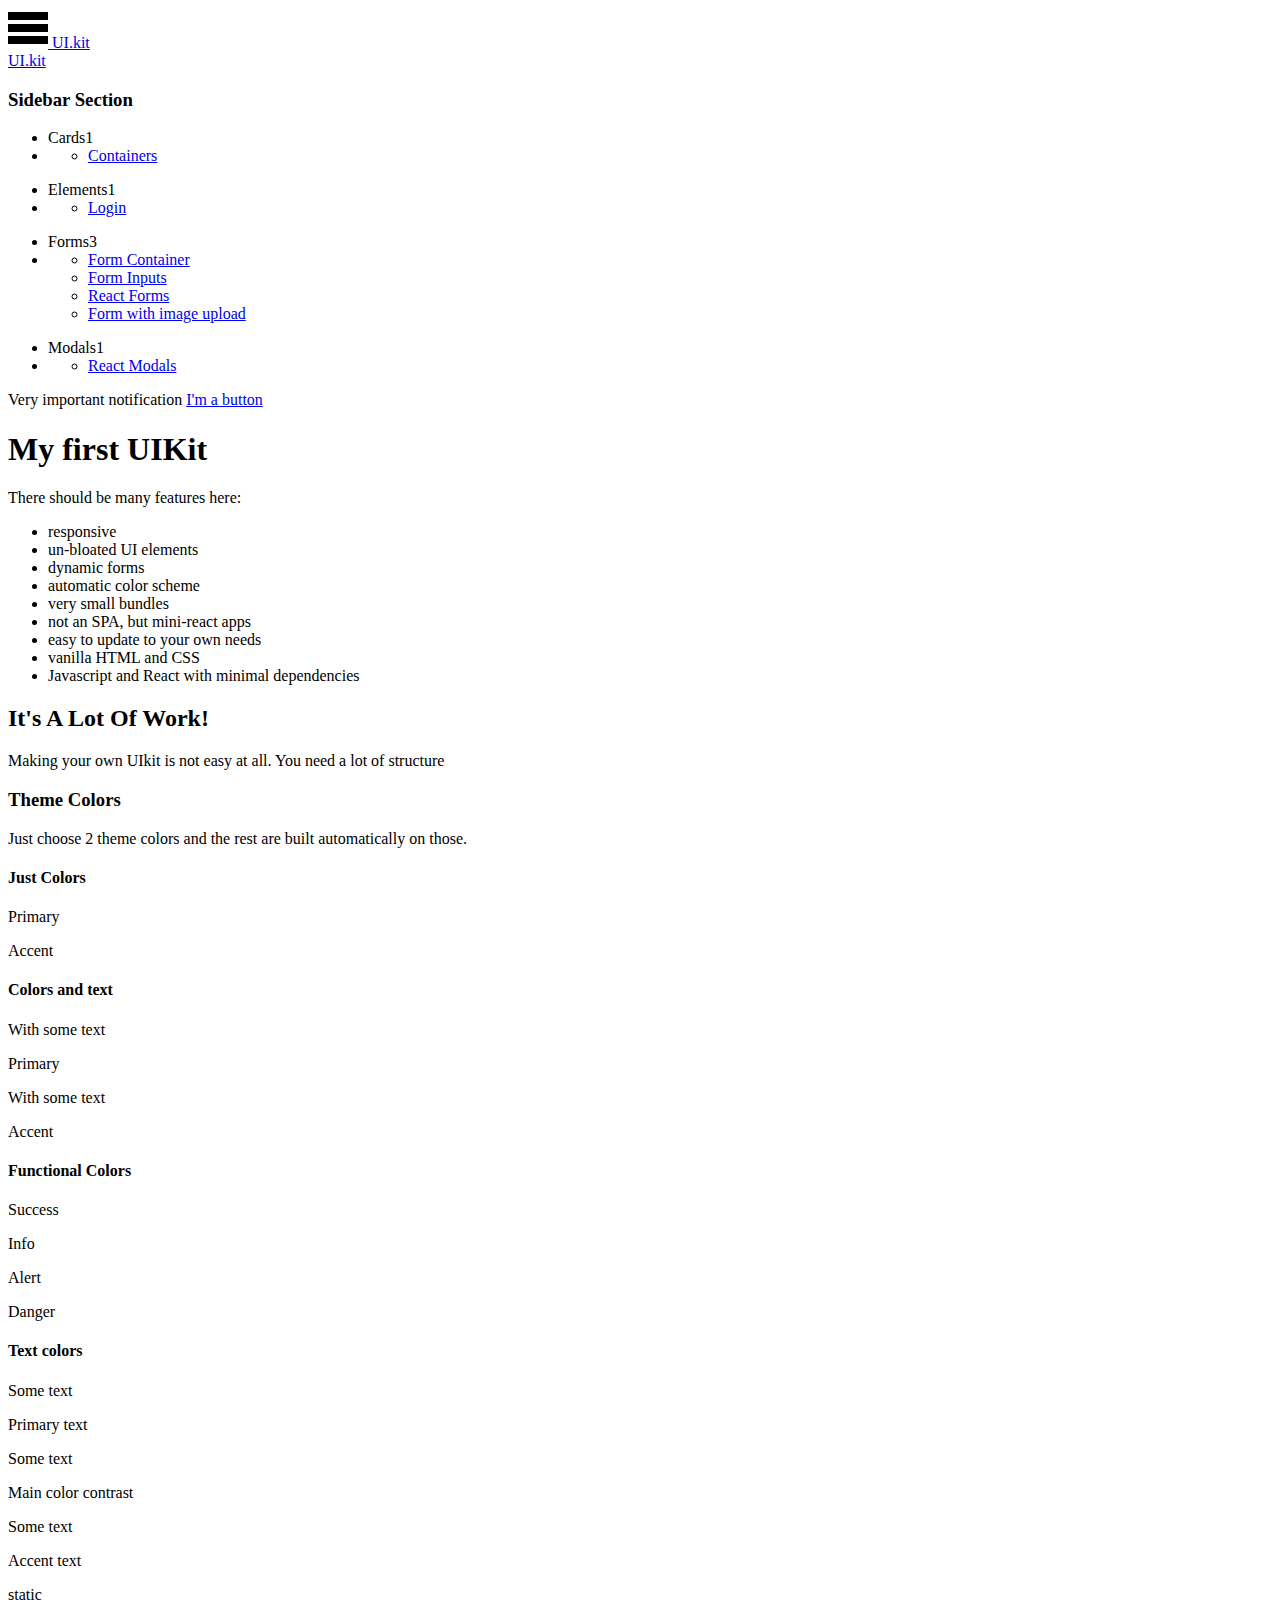
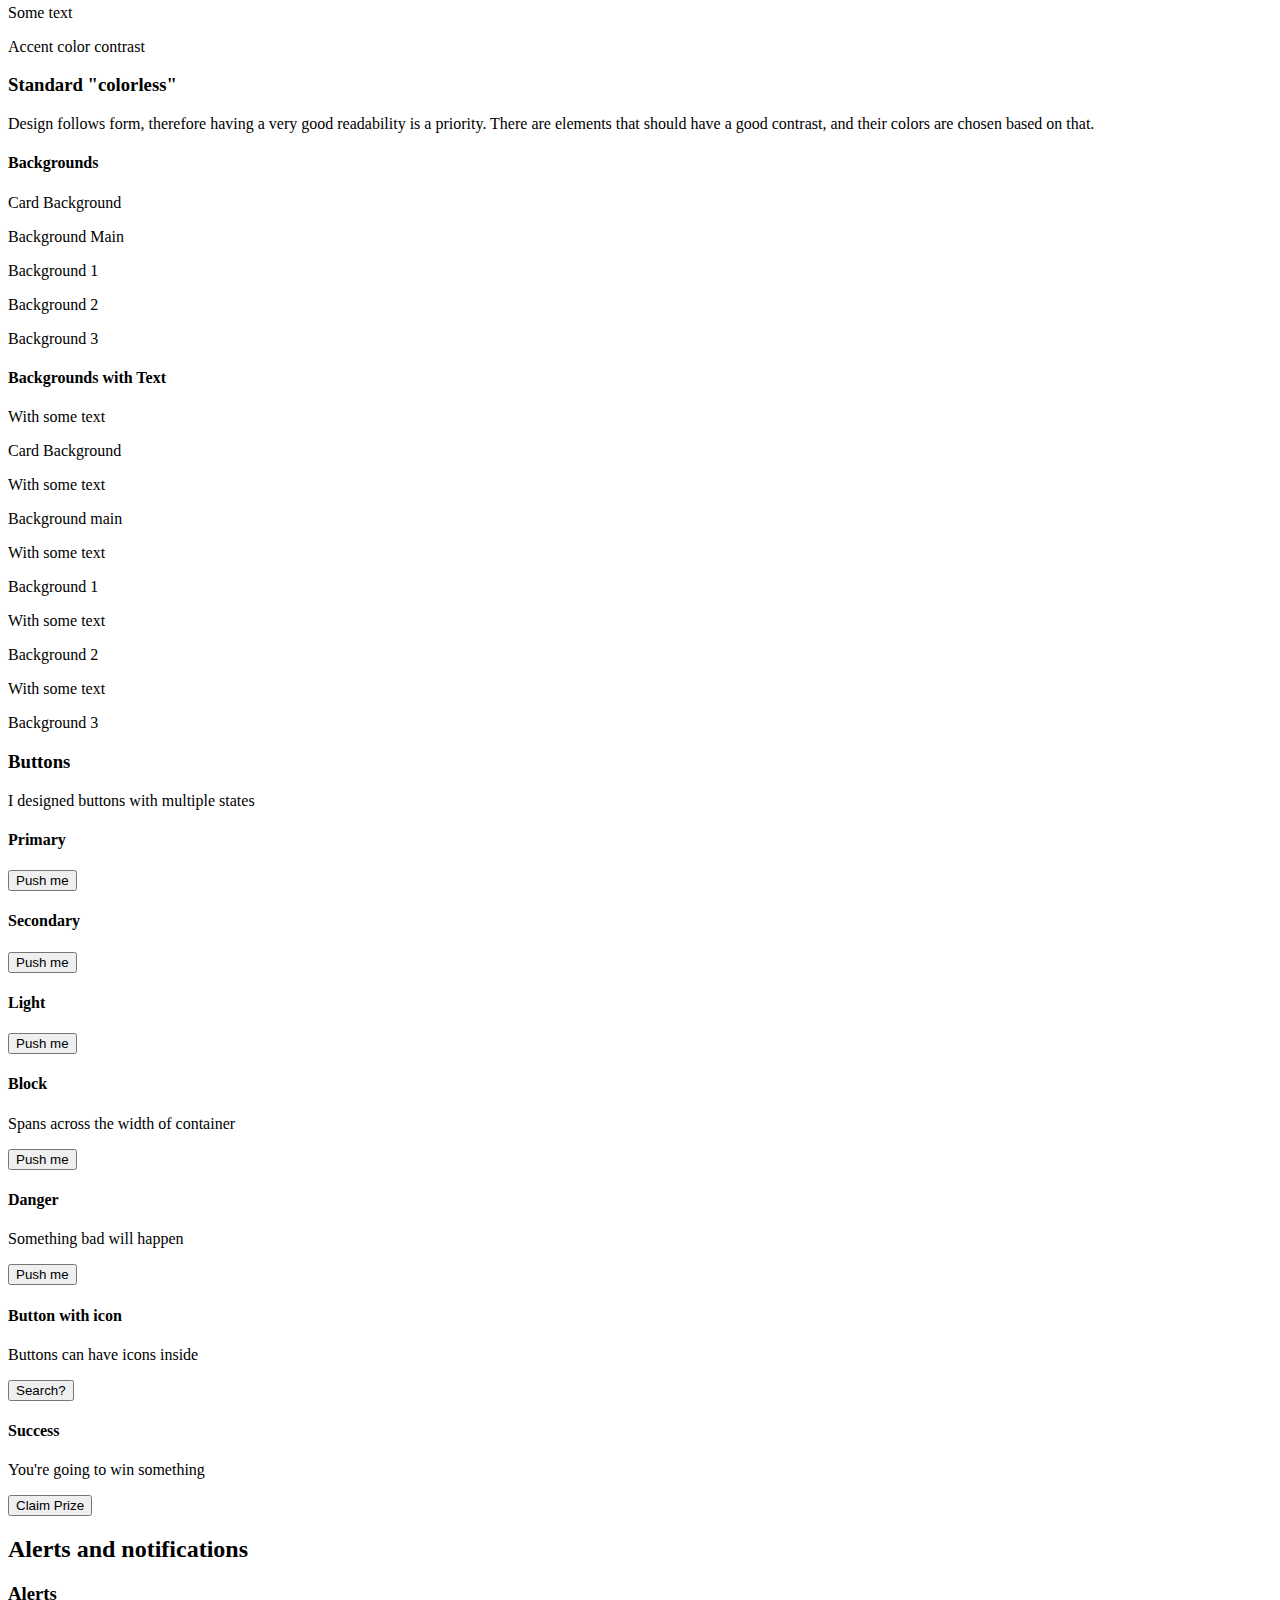
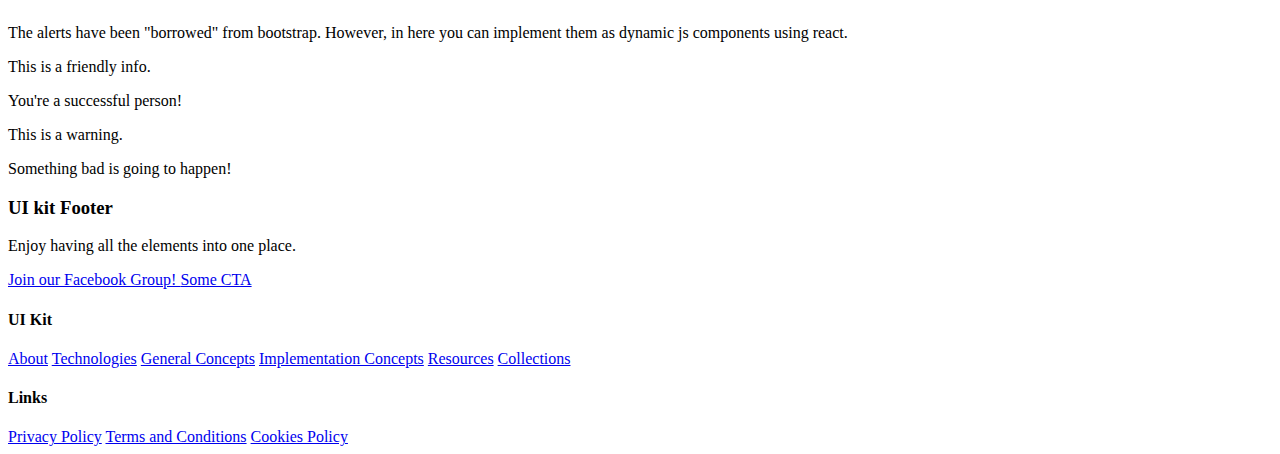
==== index.html @ 358cb96f "initial" ====
<!DOCTYPE html>
<html>
<head>
    <link rel="stylesheet" href="/uikit/css/main.css">
    <link rel="stylesheet" href="/uikit/icomoon_fonts/style.css">

</head>
<body>

<nav>
    <div class="left-side" id="nav-logo">
        <a rel="nofollow noopener" href="#" onclick="toggle_sidebar()" class="collapse-button">
            <svg viewBox="0 0 100 80" width="40" height="40">
                <rect width="100" height="20"></rect>
                <rect y="30" width="100" height="20"></rect>
                <rect y="60" width="100" height="20"></rect>
            </svg>
        </a>
        <a class="navbar-logo" href="/static">UI.kit</a>
    </div>
    <div id="profile-app">
        <div class="dropdown">
            <span class="dropdown-button">
                <span class="dropdown-button-icon icon-person-circle"></span>
            </span>
        </div>
    </div>
</nav>
<aside class="sidebar" id="sidebar">
    <div class="sidebar">
        <div id="sidebar-app">
            <div class="categories">
                <div class="top-section"><a href="/static" class="navbar-logo">UI.kit</a>
                    <a href="#" onclick="toggle_sidebar()" rel="nofollow noopener" class="collapse-button">
                        <span class="icon-close close-icon"></span>
                    </a>
                </div>
                <h3 class="sidebar-title">Sidebar Section</h3>

                <ul class="tree">
                    <li><span class="icon-arrow_drop_down expander"></span>
                        <div class=" parent expanded "><span>Cards</span><span>1</span></div>
                    </li>
                    <li class="children">
                        <ul class="tree">
                            <li>
                                <div class="has-parent-margin parent"><span><a
                                        href="/uikit/pages/cards.html">Containers</a></span><span></span></div>
                            </li>
                        </ul>
                    </li>
                </ul>

                <ul class="tree">
                    <li><span class="icon-arrow_drop_down expander"></span>
                        <div class=" parent expanded "><span>Elements</span><span>1</span></div>
                    </li>
                    <li class="children">
                        <ul class="tree">
                            <li>
                                <div class="has-parent-margin parent"><span><a href="/uikit/pages/login.html">Login</a></span><span></span>
                                </div>
                            </li>
                        </ul>
                    </li>
                </ul>

                <ul class="tree">
                    <li>
                        <span class="icon-arrow_drop_down expander"></span>
                        <div class=" parent expanded "><span>Forms</span><span>3</span></div>
                    </li>
                    <li class="children">
                        <ul class="tree">
                            <li>
                                <div class="has-parent-margin parent">
                                    <span><a href="/uikit/pages/forms/forms.html">Form Container</a></span>
                                </div>
                            </li>
                            <li>
                                <div class="has-parent-margin parent">
                                    <span><a href="/uikit/pages/forms/inputs.html">Form Inputs</a></span>
                                </div>
                            </li>
                            <li>
                                <div class="has-parent-margin parent">
                                    <span><a href="/uikit/pages/forms/react-forms.html">React Forms</a></span>
                                </div>
                            </li>
                            <li>
                                <div class="has-parent-margin parent">
                                    <span><a href="/uikit/pages/forms/image-forms.html">Form with image upload</a></span>
                                </div>
                            </li>
                        </ul>
                    </li>
                </ul>

                <ul class="tree">
                    <li>
                        <span class="icon-arrow_drop_down expander"></span>
                        <div class=" parent expanded "><span>Modals</span><span>1</span></div>
                    </li>
                    <li class="children">
                        <ul class="tree">
                            <li>
                                <div class="has-parent-margin parent">
                                    <span><a href="/uikit/pages/modals.html">React Modals</a></span>
                                </div>
                            </li>
                        </ul>
                    </li>
                </ul>

            </div>
        </div>
    </div>
</aside>
<aside class="top-notification-bar">
    Very important notification <a href="#" class="btn">I'm a button</a>
</aside>

<main>

    <header>
        <div class="left-side">
            <div>
                <span class="icon-star-full"> </span>
                <span class="icon-star-full"> </span>
                <span class="icon-star-full"> </span>
                <span class="icon-star-full"> </span>
                <span class="icon-star-full"> </span>
            </div>
            <h1>My first UIKit</h1>

            <p>There should be many features here:</p>
        </div>
        <div class="right-side">
            <ul>
                <li><span class="icon-plus"></span> responsive</li>
                <li><span class="icon-plus"></span> un-bloated UI elements</li>
                <li><span class="icon-plus"></span> dynamic forms</li>
                <li><span class="icon-plus"></span> automatic color scheme</li>
                <li><span class="icon-plus"></span> very small bundles</li>
                <li><span class="icon-plus"></span> not an SPA, but mini-react apps</li>
                <li><span class="icon-plus"></span> easy to update to your own needs</li>
                <li><span class="icon-plus"></span> vanilla HTML and CSS</li>
                <li><span class="icon-plus"></span> Javascript and React with minimal dependencies</li>
            </ul>
        </div>
    </header>

    <section class="column-container">
        <div class="header">
            <h2>It's A Lot Of Work!</h2>
            <p>Making your own UIkit is not easy at all. You need a lot of structure</p>
        </div>
        <div class="card">
            <div class="card-content">
                <div class="header">
                    <h3>Theme Colors</h3>
                    <p>Just choose 2 theme colors and the rest are built automatically on
                        those.</p>
                </div>
                <div class="card-description tile-container">
                    <section>
                        <h4>Just Colors</h4>
                        <div class="color-block">
                            <div class="color primary"></div>
                            <p>Primary</p>
                        </div>
                        <div class="color-block">
                            <div class="color accent"></div>
                            <p>Accent</p>
                        </div>
                    </section>
                    <section>
                        <h4>Colors and text</h4>
                        <div class="color-block">
                            <div class="color primary">With some text</div>
                            <p>Primary</p>
                        </div>
                        <div class="color-block">
                            <div class="color accent">With some text</div>
                            <p>Accent</p>
                        </div>
                    </section>
                </div>
                <div class="card-description tile-container">
                    <section>
                        <h4>Functional Colors</h4>
                        <div class="color-block">
                            <div class="color success"></div>
                            <p>Success</p>
                        </div>
                        <div class="color-block">
                            <div class="color info"></div>
                            <p>Info</p>
                        </div>
                        <div class="color-block">
                            <div class="color careful"></div>
                            <p>Alert</p>
                        </div>
                        <div class="color-block">
                            <div class="color danger"></div>
                            <p>Danger</p>
                        </div>
                    </section>
                    <section>
                        <h4>Text colors</h4>
                        <div class="color-block">
                            <div class="color text-primary"></div>
                            <div class="color test-text-primary">Some text</div>
                            <p>Primary text</p>
                        </div>
                        <div class="color-block">
                            <div class="color text-primary-contrast"></div>
                            <div class="color test-text-primary-contrast">Some text</div>
                            <p>Main color contrast</p>
                        </div>
                        <div class="color-block">
                            <div class="color text-accent"></div>
                            <div class="color test-text-accent">Some text</div>
                            <p>Accent text</p>static
                        </div>
                        <div class="color-block">
                            <div class="color text-accent-contrast"></div>
                            <div class="color test-text-accent-contrast">Some text</div>
                            <p>Accent color contrast</p>
                        </div>
                    </section>
                </div>
            </div>
        </div>

        <div class="card">
            <div class="card-content">
                <div class="header">
                    <h3>Standard "colorless"</h3>
                    <p>Design follows form, therefore having a very good readability is a priority. There are elements
                        that should have a good contrast, and their colors are chosen based on that.</p>
                </div>
                <div class="card-description tile-container">
                    <section>
                        <h4>Backgrounds</h4>
                        <div class="color-block">
                            <div class="color card-bg"></div>
                            <p>Card Background</p>
                        </div>
                        <div class="color-block">
                            <div class="color bg"></div>
                            <p>Background Main</p>
                        </div>
                        <div class="color-block">
                            <div class="color bg1"></div>
                            <p>Background 1</p>
                        </div>
                        <div class="color-block">
                            <div class="color bg2"></div>
                            <p>Background 2</p>
                        </div>
                        <div class="color-block">
                            <div class="color bg3"></div>
                            <p>Background 3</p>
                        </div>
                    </section>
                    <section>
                        <h4>Backgrounds with Text</h4>
                        <div class="color-block">
                            <div class="color card-bg">With some text</div>
                            <p>Card Background</p>
                        </div>
                        <div class="color-block">
                            <div class="color bg">With some text</div>
                            <p>Background main</p>
                        </div>
                        <div class="color-block">
                            <div class="color bg1">With some text</div>
                            <p>Background 1</p>
                        </div>
                        <div class="color-block">
                            <div class="color bg2">With some text</div>
                            <p>Background 2</p>
                        </div>
                        <div class="color-block">
                            <div class="color bg3">With some text</div>
                            <p>Background 3</p>
                        </div>
                    </section>
                </div>
            </div>
        </div>
        <div class="card">
            <div class="card-content">
                <div class="header">
                    <h3>Buttons</h3>
                    <p>I designed buttons with multiple states</p>
                </div>
                <div class="card-description tile-container elements-buttons">
                    <section>
                        <h4>Primary</h4>
                        <button class="btn">Push me</button>
                    </section>
                    <section>
                        <h4>Secondary</h4>
                        <button class="btn secondary">Push me</button>
                    </section>
                    <section>
                        <h4>Light</h4>
                        <button class="btn light">Push me</button>
                    </section>
                    <section>
                        <h4>Block</h4>
                        <p>Spans across the width of container</p>
                        <button class="btn block">Push me</button>
                    </section>
                    <section>
                        <h4>Danger</h4>
                        <p>Something bad will happen</p>
                        <button class="btn danger">Push me</button>
                    </section>
                    <section>
                        <h4>Button with icon</h4>
                        <p>Buttons can have icons inside</p>
                        <button class="btn"><span class="icon-search"> </span> Search?</button>
                    </section>
                    <section>
                        <h4>Success</h4>
                        <p>You're going to win something</p>
                        <button class="btn success"><span class="icon-star-full"> </span>Claim Prize</button>
                    </section>
                </div>
            </div>
        </div>
    </section>

    <div class="header">
        <h2>Alerts and notifications</h2>
    </div>
    <section class="tile-container">
        <div class="card">
            <div class="card-content">
                <div class="header">
                    <h3>Alerts</h3>
                    <p>The alerts have been "borrowed" from bootstrap. However, in here you can implement them as
                        dynamic js components using react.</p>
                </div>
                <div class="alert alert-info">
                    <div class="toolbar">
                        <span class="icon-close"> </span>
                    </div>
                    <p>This is a friendly info.</p>
                </div>
                <div class="alert alert-success">
                    <div class="toolbar">
                        <span class="icon-close"> </span>
                    </div>
                    <p>You're a successful person!</p>
                </div>
                <div class="alert alert-warning">
                    <div class="toolbar">
                        <span class="icon-close"> </span>
                    </div>
                    <p>This is a warning.</p>
                </div>
                <div class="alert alert-danger">
                    <div class="toolbar">
                        <span class="icon-close"> </span>
                    </div>
                    <p>Something bad is going to happen!</p>
                </div>
            </div>
        </div>
    </section>
</main>

<footer class="footer">
    <section class="about column-container">
        <div class="header">
            <h3>UI kit Footer</h3>
            <p>Enjoy having all the elements into one place.</p>
        </div>
        <div class="button-links-container">
            <a href="https://www.facebook.com/groups/noodles.dev" rel="nofollow noopener"
               class="uikit-button filled default">
                Join our Facebook Group!
            </a>
            <a href="/backstage" rel="nofollow noopener" class="uikit-button outlined white">
                Some CTA
            </a>
        </div>
    </section>

    <section class="links column-container">
        <h4 class="header">UI Kit</h4>
        <a href=#>About</a>
        <a href=#>Technologies</a>
        <a href=#>General Concepts</a>
        <a href=#>Implementation Concepts</a> <a href=#>Resources</a>
        <a href=#>Collections</a>
    </section>

    <section class="social column-container">
        <div class="links">
            <h4 class="header">Links</h4>
            <a href=# rel="nofollow noopener">Privacy Policy</a>
            <a href=# rel="nofollow noopener">Terms and Conditions</a>
            <a href=# rel="nofollow noopener">Cookies Policy</a>
        </div>
        <div class="socials">
            <a href="#"><span class="icon icon-facebook"></span></a>
            <span class="icon icon-twitter"></span>
            <a href="#"><span class="icon icon-linkedin"></span></a>
            <span class="icon icon-telegram1"></span>
            <span class="icon icon-reddit-alien"></span>
        </div>
    </section>
</footer>
<script src="/uikit/js/react-bundle.js"></script>
<script src="/uikit/js/account_app.js"></script>
<script>

    window.addEventListener('load', e => {
        document.querySelectorAll('.collapsible .collapse-toggle').forEach(el => el.onclick = evt => {
            evt.preventDefault();
            evt.target.closest('.collapsible').classList.toggle('show');
        });
    });

    function toggle_sidebar() {
        if (innerWidth > 600) {
            document.querySelector('body').classList.toggle('sidebar-visible');
        } else {
            document.querySelector('body').classList.toggle('sidebar-visible-mobile');
        }
    }

</script>
</body>
</html>
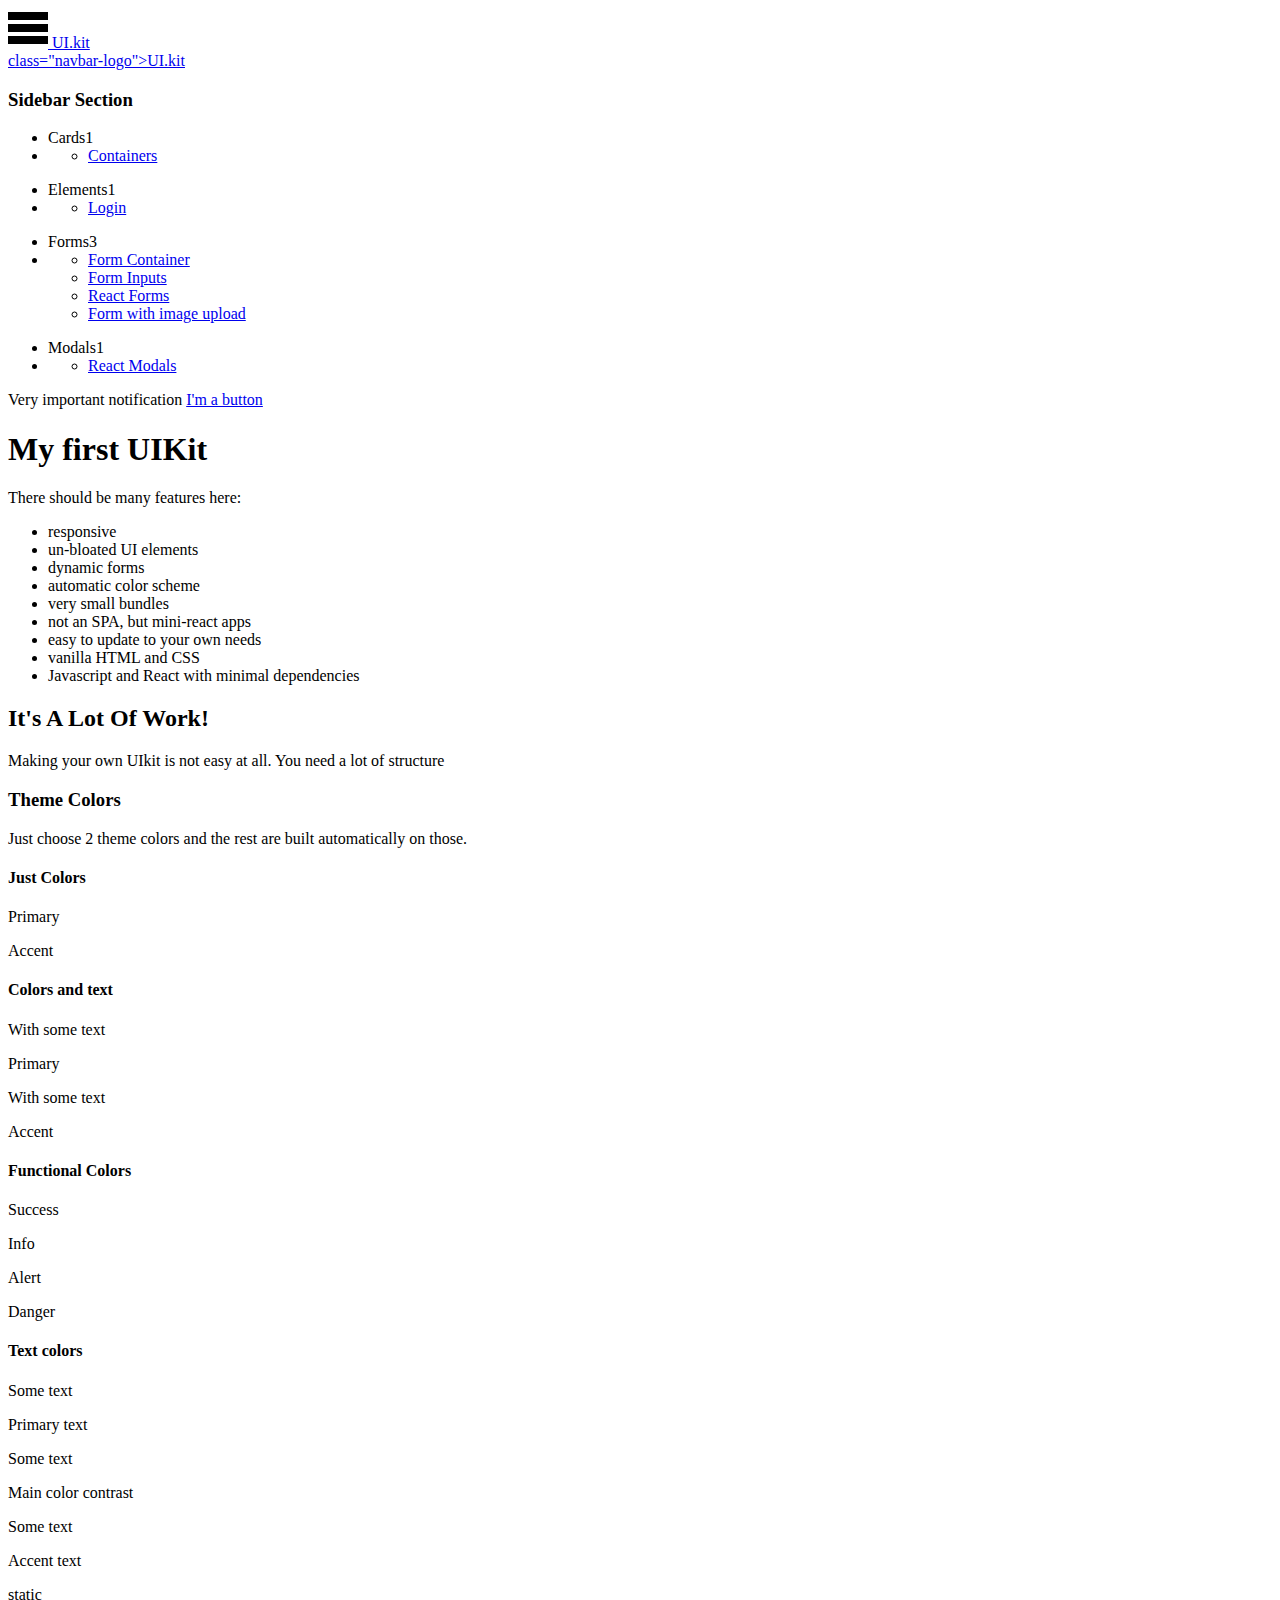
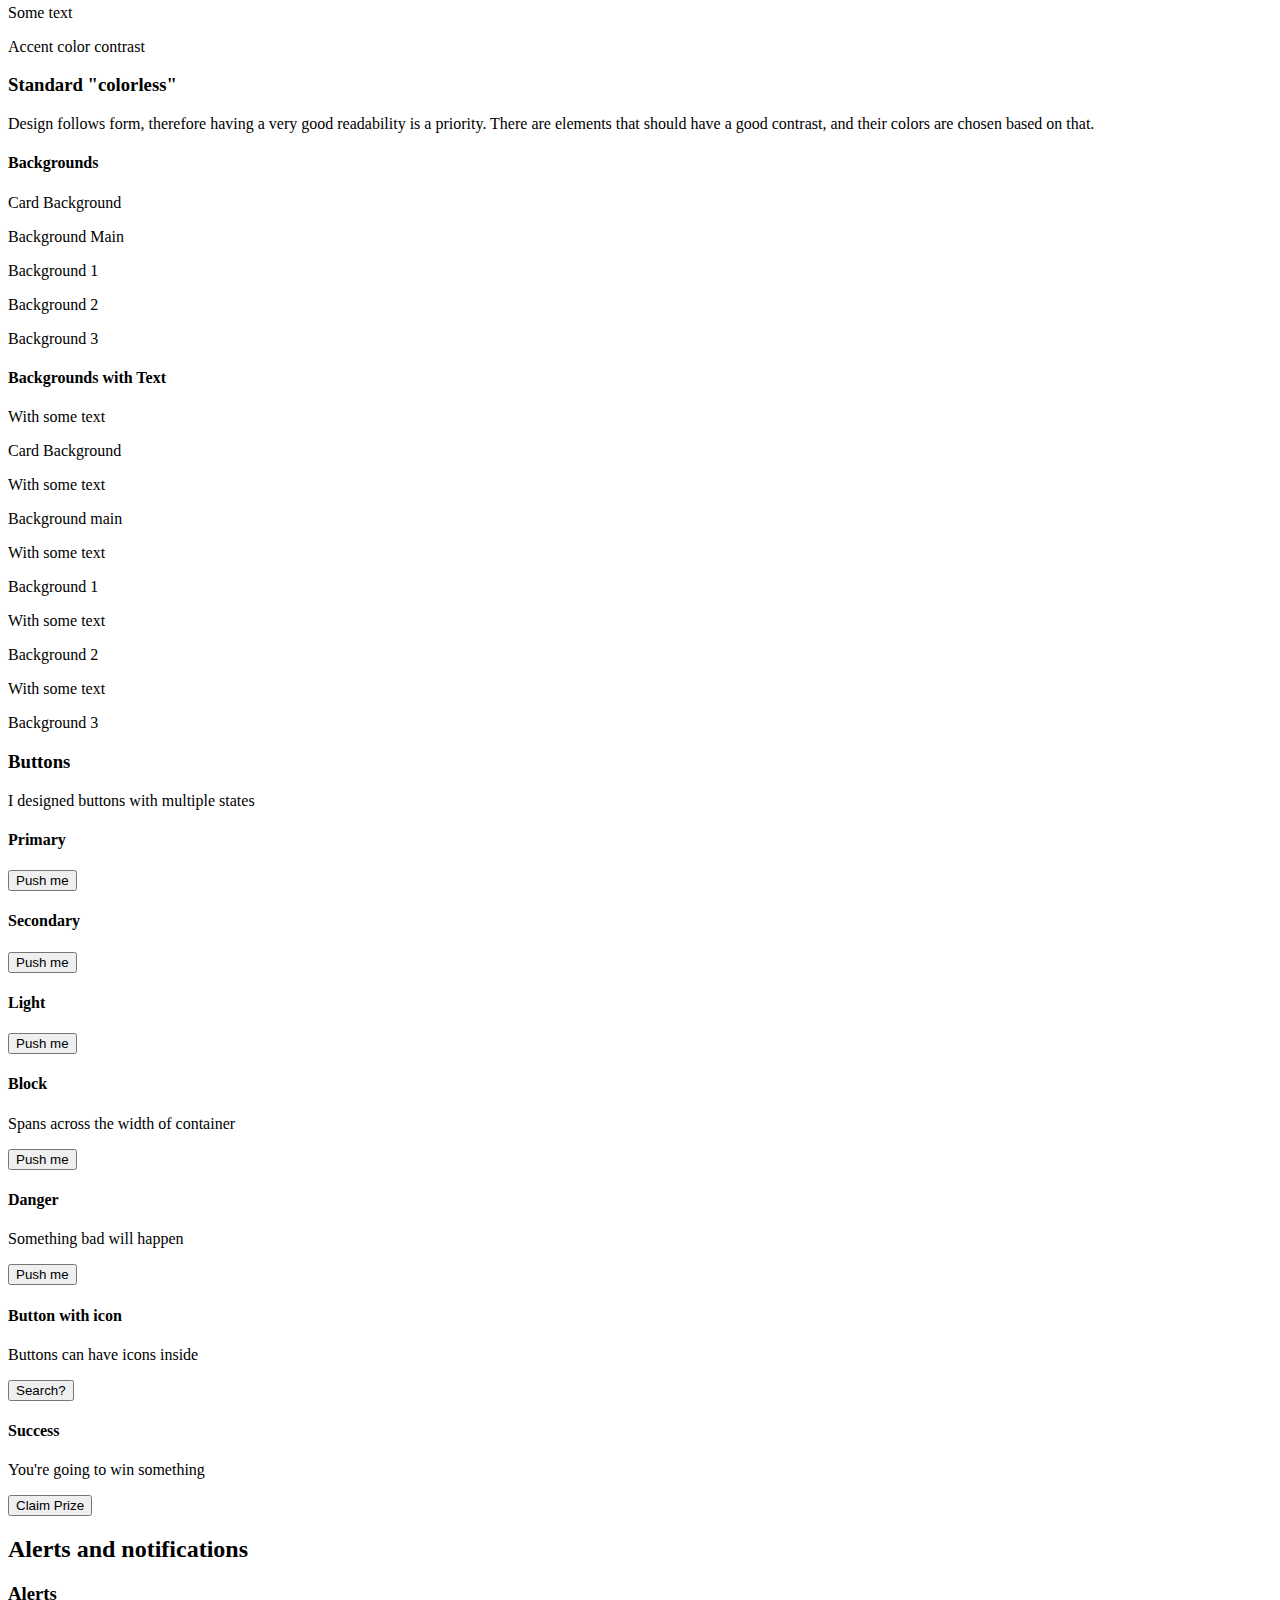
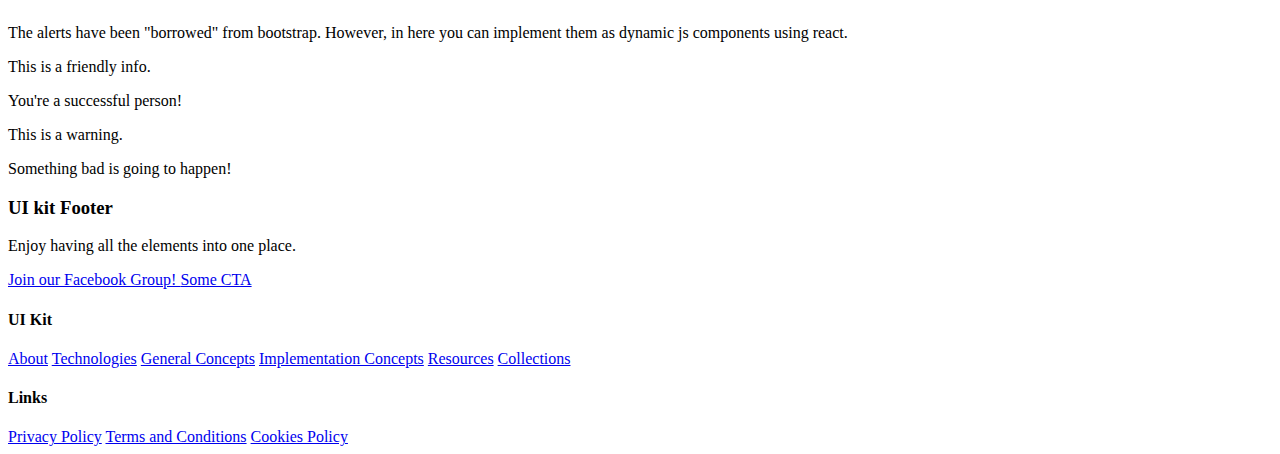
==== commit e6e90ab1: "fix link to index" ====
--- a/index.html
+++ b/index.html
@@ -16,7 +16,7 @@
                 <rect y="60" width="100" height="20"></rect>
             </svg>
         </a>
-        <a class="navbar-logo" href="/static">UI.kit</a>
+        <a class="navbar-logo" href="/uikit">UI.kit</a>
     </div>
     <div id="profile-app">
         <div class="dropdown">
@@ -30,7 +30,7 @@
     <div class="sidebar">
         <div id="sidebar-app">
             <div class="categories">
-                <div class="top-section"><a href="/static" class="navbar-logo">UI.kit</a>
+                <div class="top-section"><a href="/uikit"> class="navbar-logo">UI.kit</a>
                     <a href="#" onclick="toggle_sidebar()" rel="nofollow noopener" class="collapse-button">
                         <span class="icon-close close-icon"></span>
                     </a>
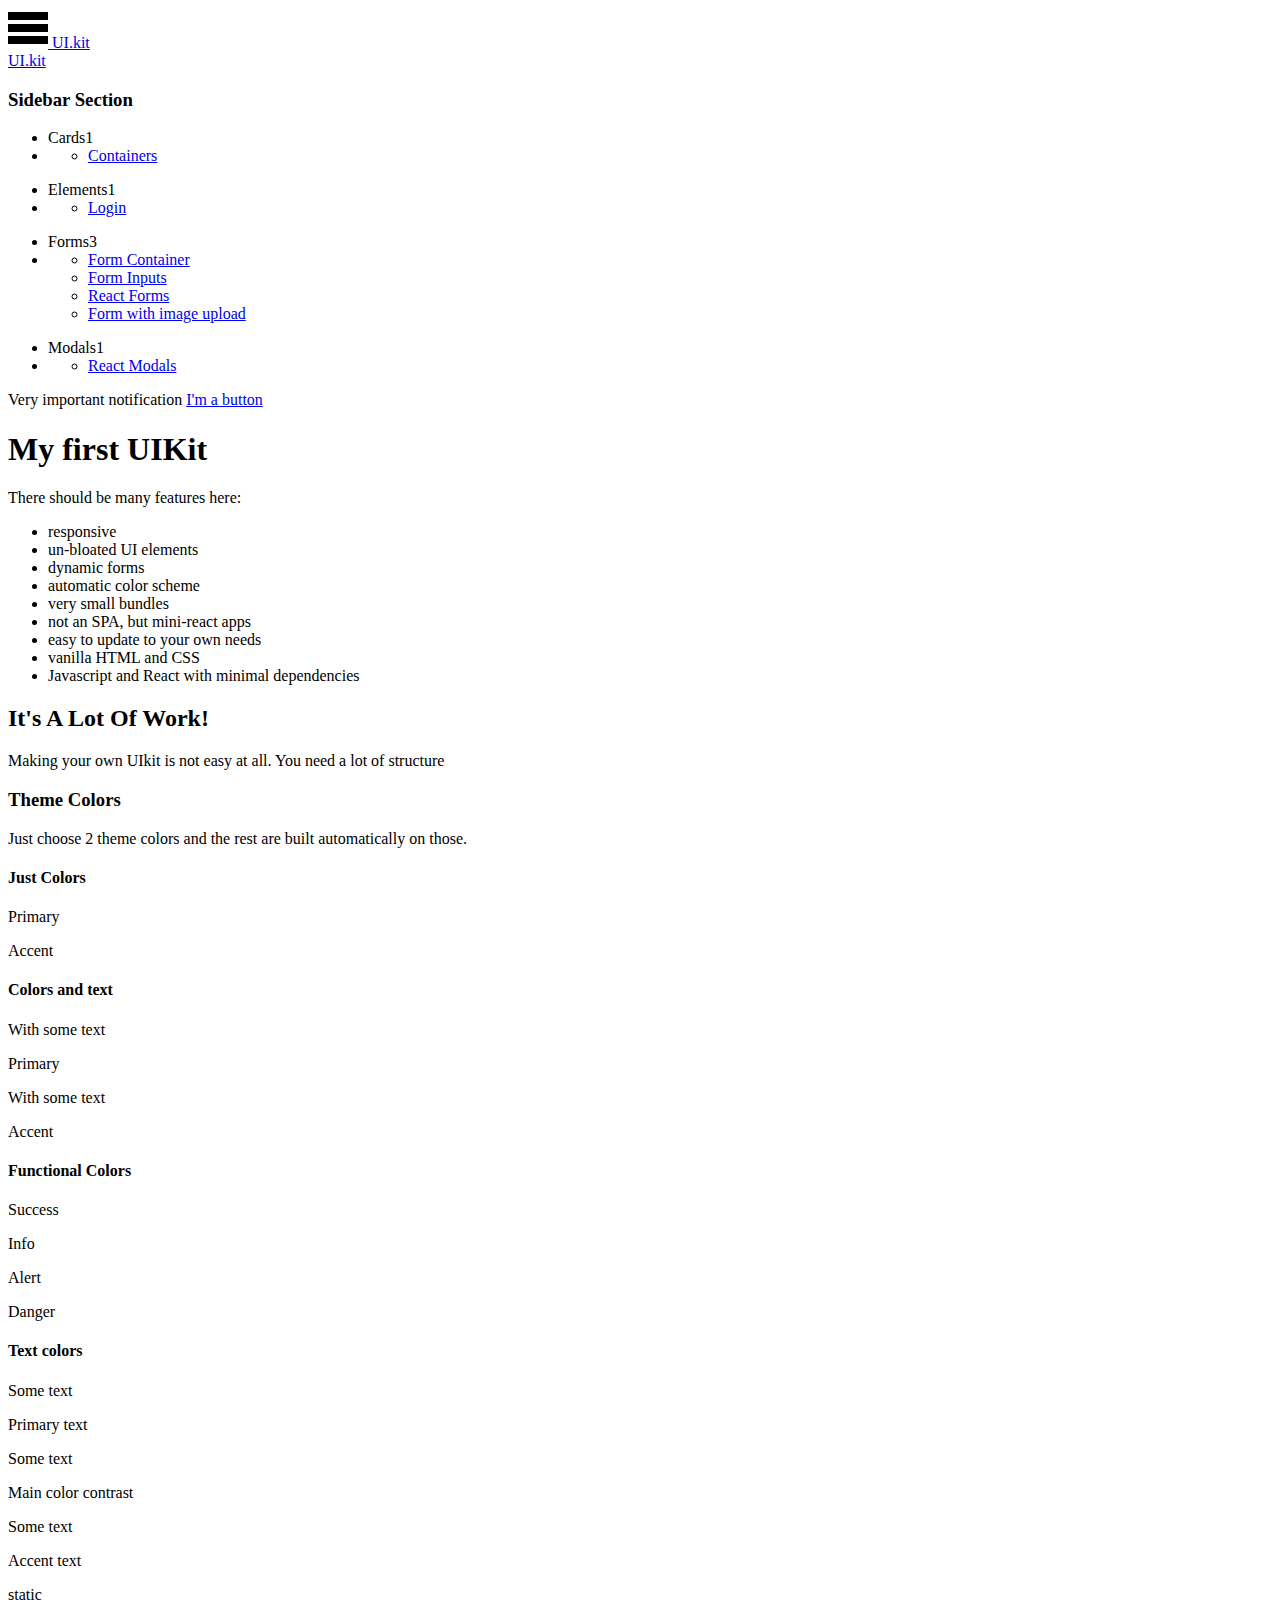
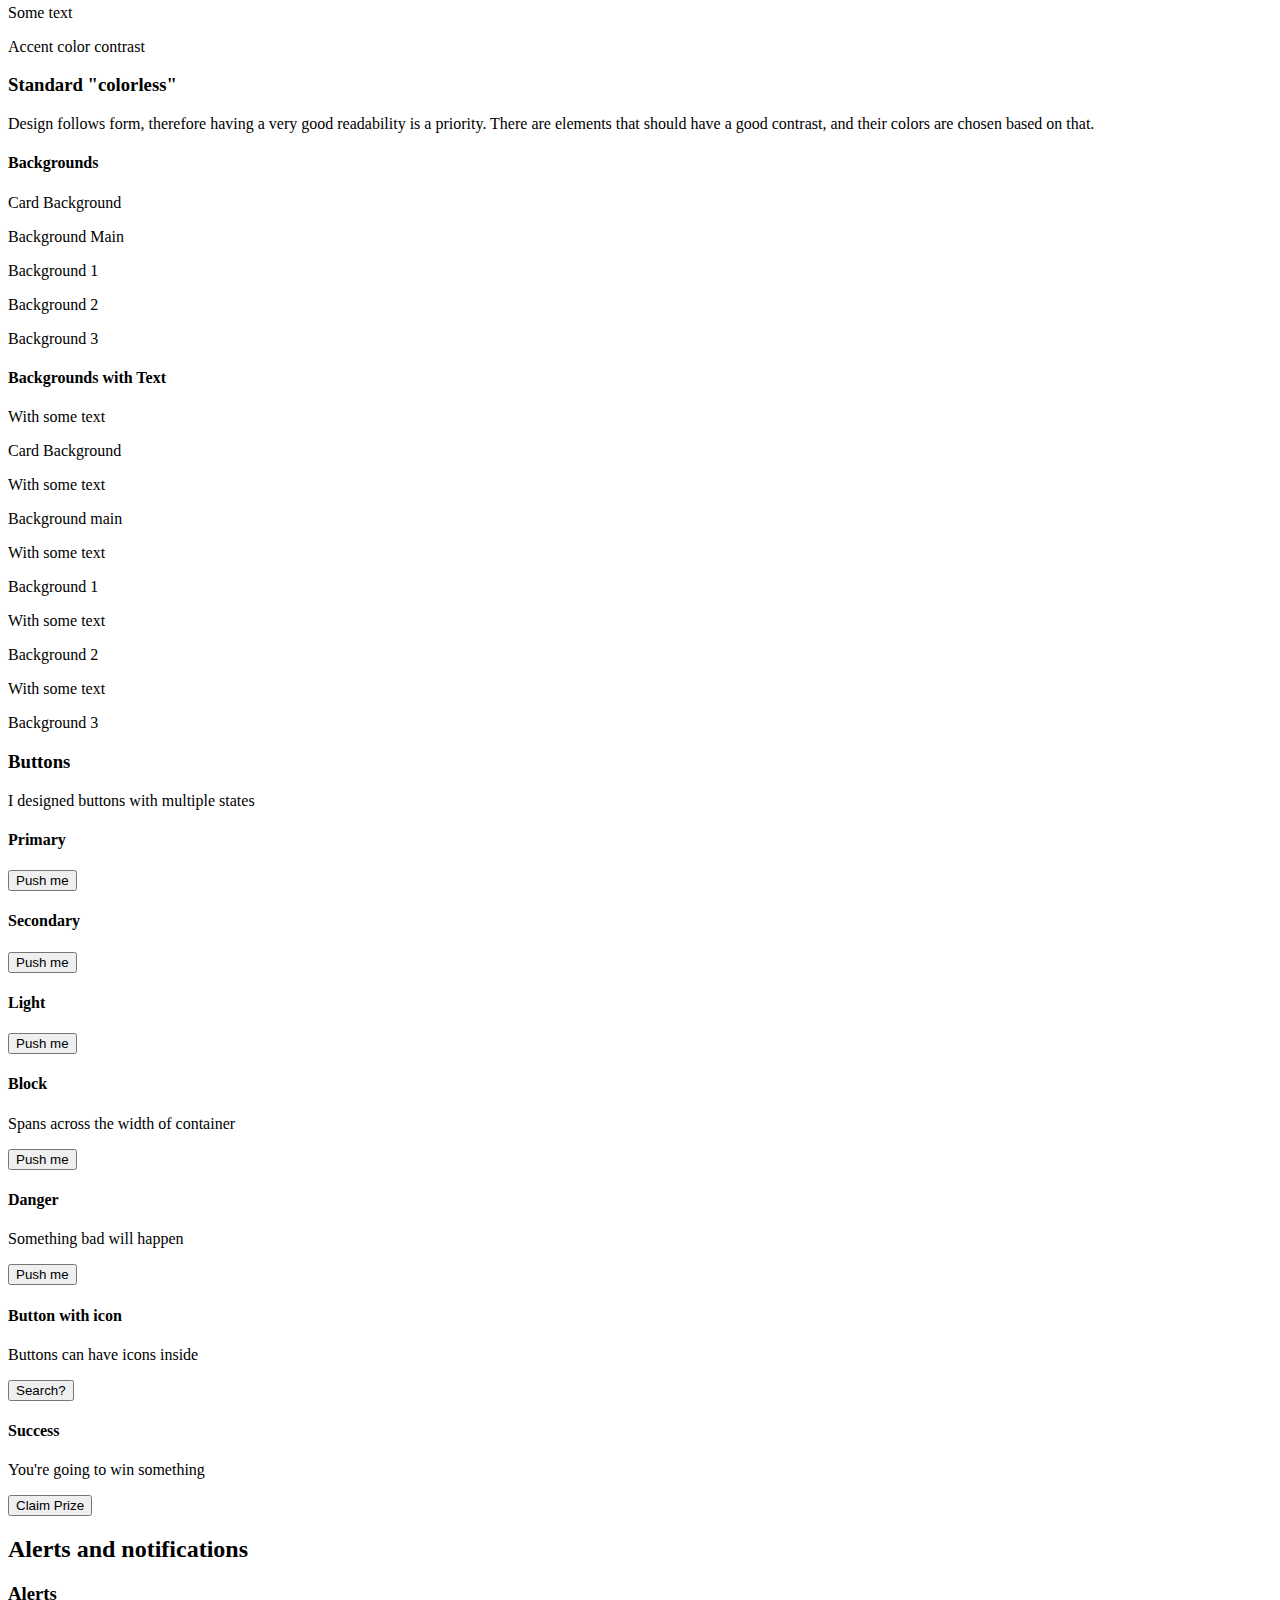
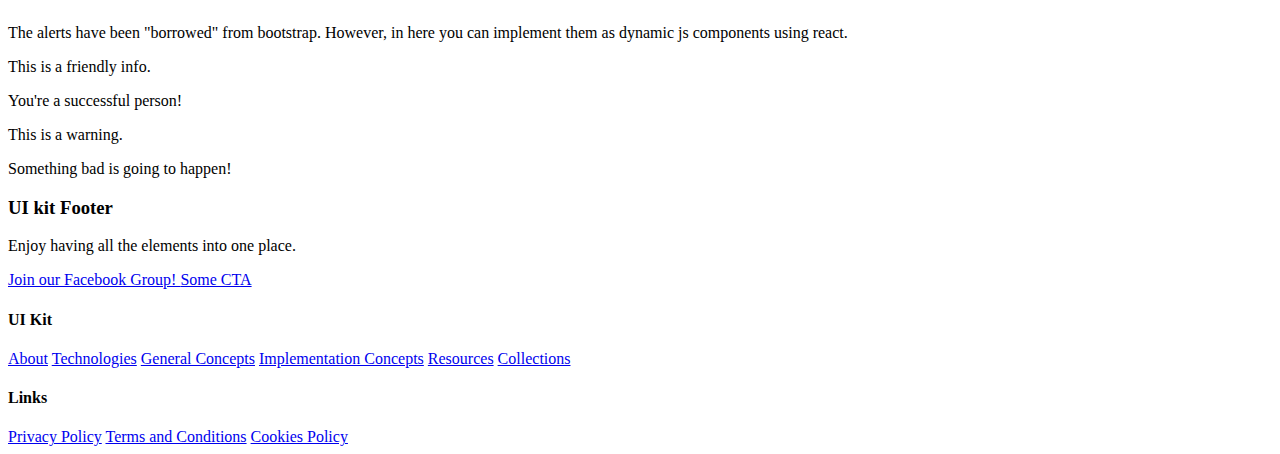
==== commit 73a4254b: "fix header" ====
--- a/index.html
+++ b/index.html
@@ -30,7 +30,7 @@
     <div class="sidebar">
         <div id="sidebar-app">
             <div class="categories">
-                <div class="top-section"><a href="/uikit"> class="navbar-logo">UI.kit</a>
+                <div class="top-section"><a href="/uikit" class="navbar-logo">UI.kit</a>
                     <a href="#" onclick="toggle_sidebar()" rel="nofollow noopener" class="collapse-button">
                         <span class="icon-close close-icon"></span>
                     </a>
